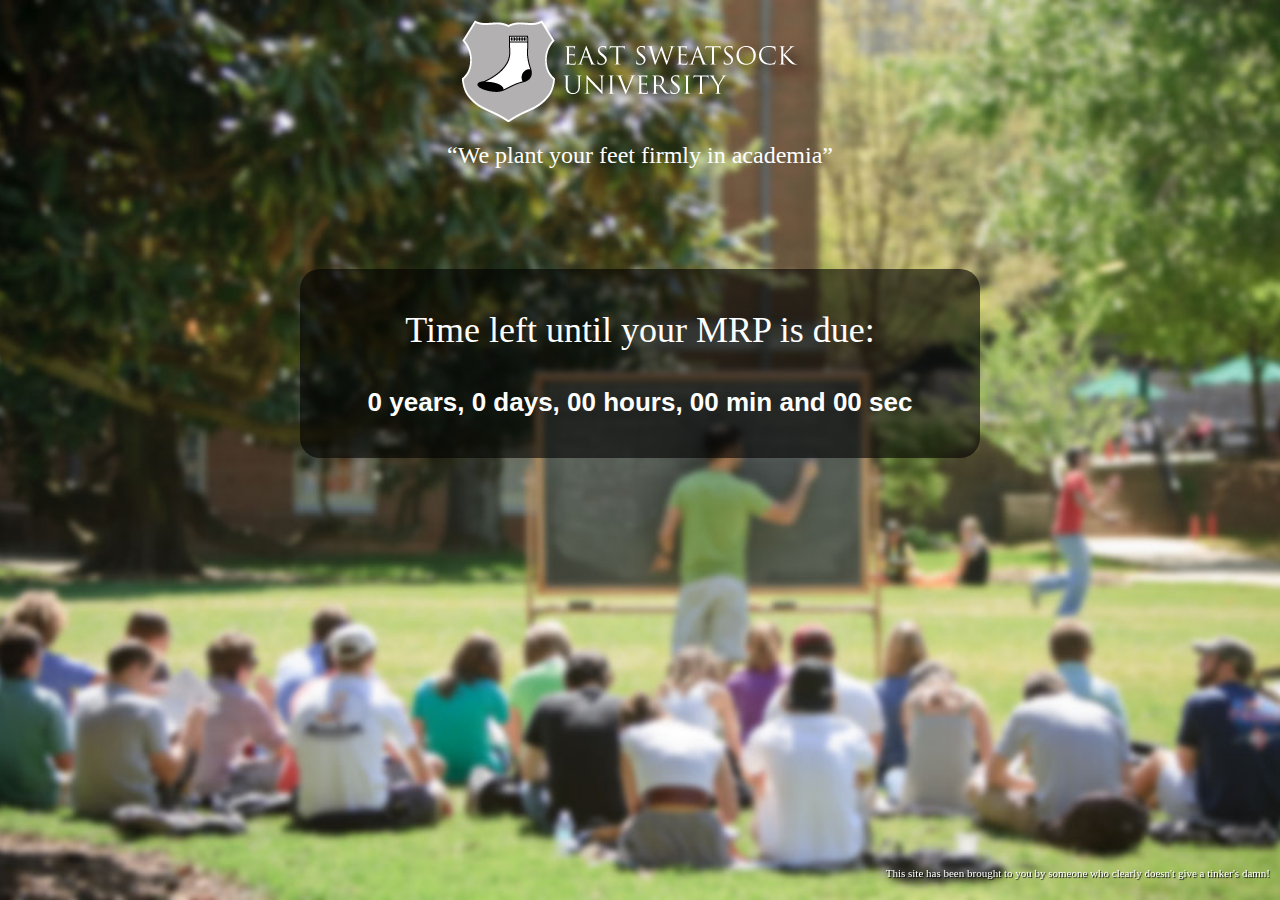
==== index.html @ a3ea14ec "initial import" ====
<!DOCTYPE html>
<!--[if lt IE 7]>      <html class="no-js lt-ie9 lt-ie8 lt-ie7"> <![endif]-->
<!--[if IE 7]>         <html class="no-js lt-ie9 lt-ie8"> <![endif]-->
<!--[if IE 8]>         <html class="no-js lt-ie9"> <![endif]-->
<!--[if gt IE 8]><!--> <html class="no-js"> <!--<![endif]-->
    <head>
        <meta charset="utf-8">
        <meta http-equiv="X-UA-Compatible" content="IE=edge">
        <title>East Sweatsock University</title>
        <meta name="description" content="East Sweatsock University: It's like a jewel around your neck, in a sweat sock">
        <meta name="viewport" content="width=device-width, initial-scale=1">
		<meta name="robots" CONTENT="noindex, nofollow">
        <!-- Place favicon.ico and apple-touch-icon.png in the root directory -->

        <link rel="stylesheet" href="css/normalize.css">
        <link rel="stylesheet" href="css/main.css">

        <script src="js/vendor/modernizr-2.6.2.min.js"></script>

		<script type="text/javascript" src="https://ajax.googleapis.com/ajax/libs/jquery/1.7.2/jquery.min.js"></script>
		<script type="text/javascript" src="js/jquery.countdown.js"></script>
		
    </head>
    <body>
		<h1>East Sweatsock University</h1>
		<h2>&ldquo;We plant your feet firmly in academia&rdquo;</h2>
        <div id="wrapper">
			<p>Time left until your MRP is due:</p>
			<p class="clock"></p>
			
			<script type="text/javascript">
			$(function() {
			    $('.clock').countdown({
			        date: "August 15, 2014 23:59:59"
			    });
			});
			</script>
        </div>
		<p class="note">This site has been brought to you by someone who clearly doesn't give a tinker's damn!</p>
    </body>
</html>
---- css/main.css ----
body{
	background-color: black;
	font-family: Georgia, Times, "Times New Roman", serif;
	color: white;
	font-size:36px;
	background: url(../img/esu.jpg) no-repeat center center fixed; 
	  -webkit-background-size: cover;
	  -moz-background-size: cover;
	  -o-background-size: cover;
	  background-size: cover;
}

#wrapper{
	margin:0 auto;
	width:600px;
	border-radius:20px;
	background-color: rgba(0, 0, 0, 0.6);
	padding:40px;
	margin-top:100px;
}
h1{
	background-image:url(../img/logo.png);
	text-indent: -9999px;
	display: block;
	width: 357px;
	height: 102px;
	margin: 20px auto;
}

h2{
	font-size:24px;
	color: white;
	font-weight: normal;
}

h1, h2{
	text-align:center;
}

.clock{
	color:white;
	margin:0 auto;
	font-weight: bold;
	font-size:26px;
	-webkit-transition: background 0.5s ease-out;
	transition: background 0.5s ease-out;
	font-family: Helvetica, Arial, sans-serif;
}

p{
	text-align:center;
	margin-top: 0;
}

.note{
	position:fixed;
	bottom:10px;
	right: 10px;
	font-size:11px;
	text-shadow: 1px 1px 1px #000;
}
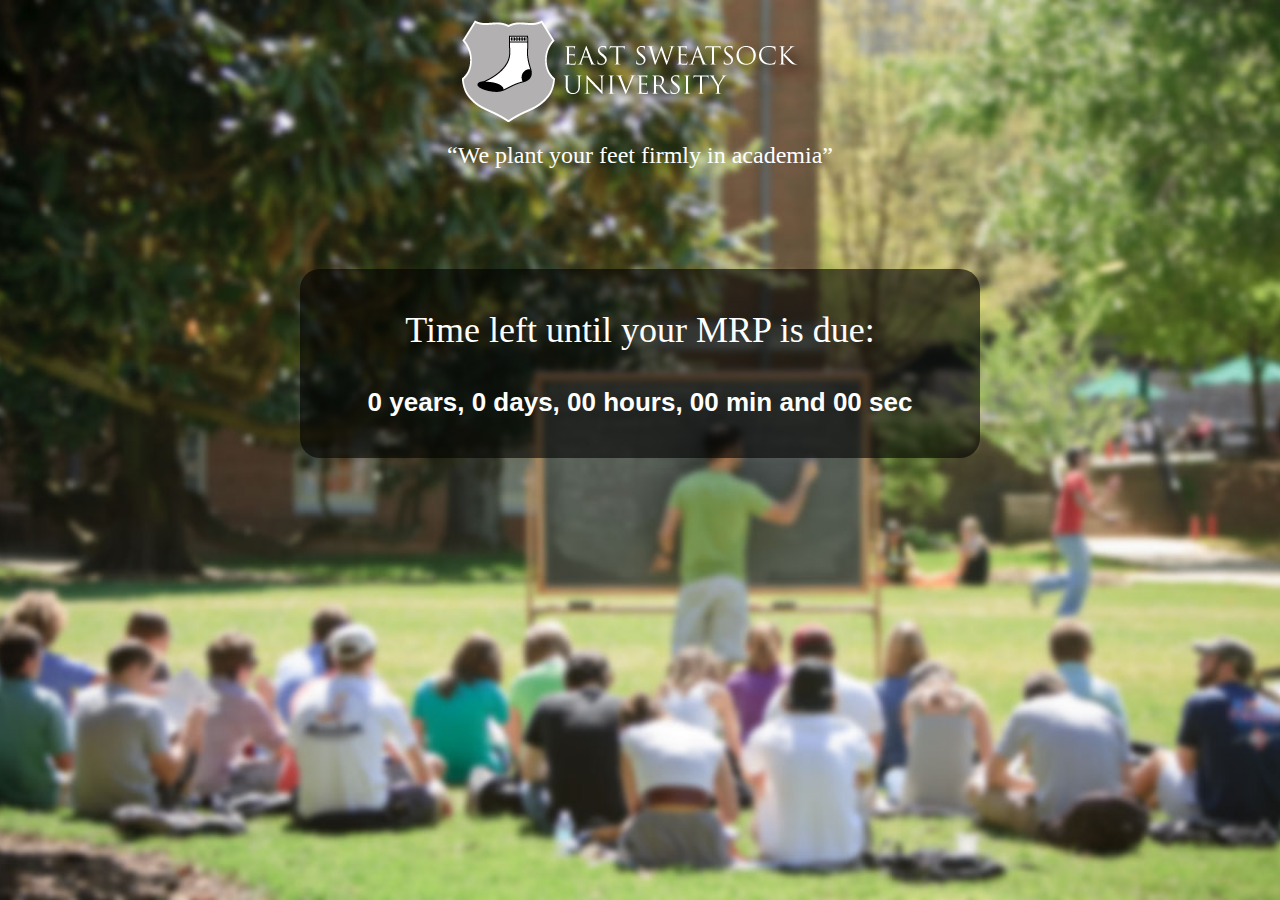
==== commit 3c2fbfd4: "Update index.html" ====
--- a/index.html
+++ b/index.html
@@ -19,7 +19,7 @@
 
 		<script type="text/javascript" src="https://ajax.googleapis.com/ajax/libs/jquery/1.7.2/jquery.min.js"></script>
 		<script type="text/javascript" src="js/jquery.countdown.js"></script>
-		
+		<!-- What are you gonna do? What are you gonna do? -->
     </head>
     <body>
 		<h1>East Sweatsock University</h1>
@@ -31,11 +31,10 @@
 			<script type="text/javascript">
 			$(function() {
 			    $('.clock').countdown({
-			        date: "August 15, 2014 23:59:59"
+			        date: "August 15, 2015 23:59:59"
 			    });
 			});
 			</script>
         </div>
-		<p class="note">This site has been brought to you by someone who clearly doesn't give a tinker's damn!</p>
     </body>
 </html>
